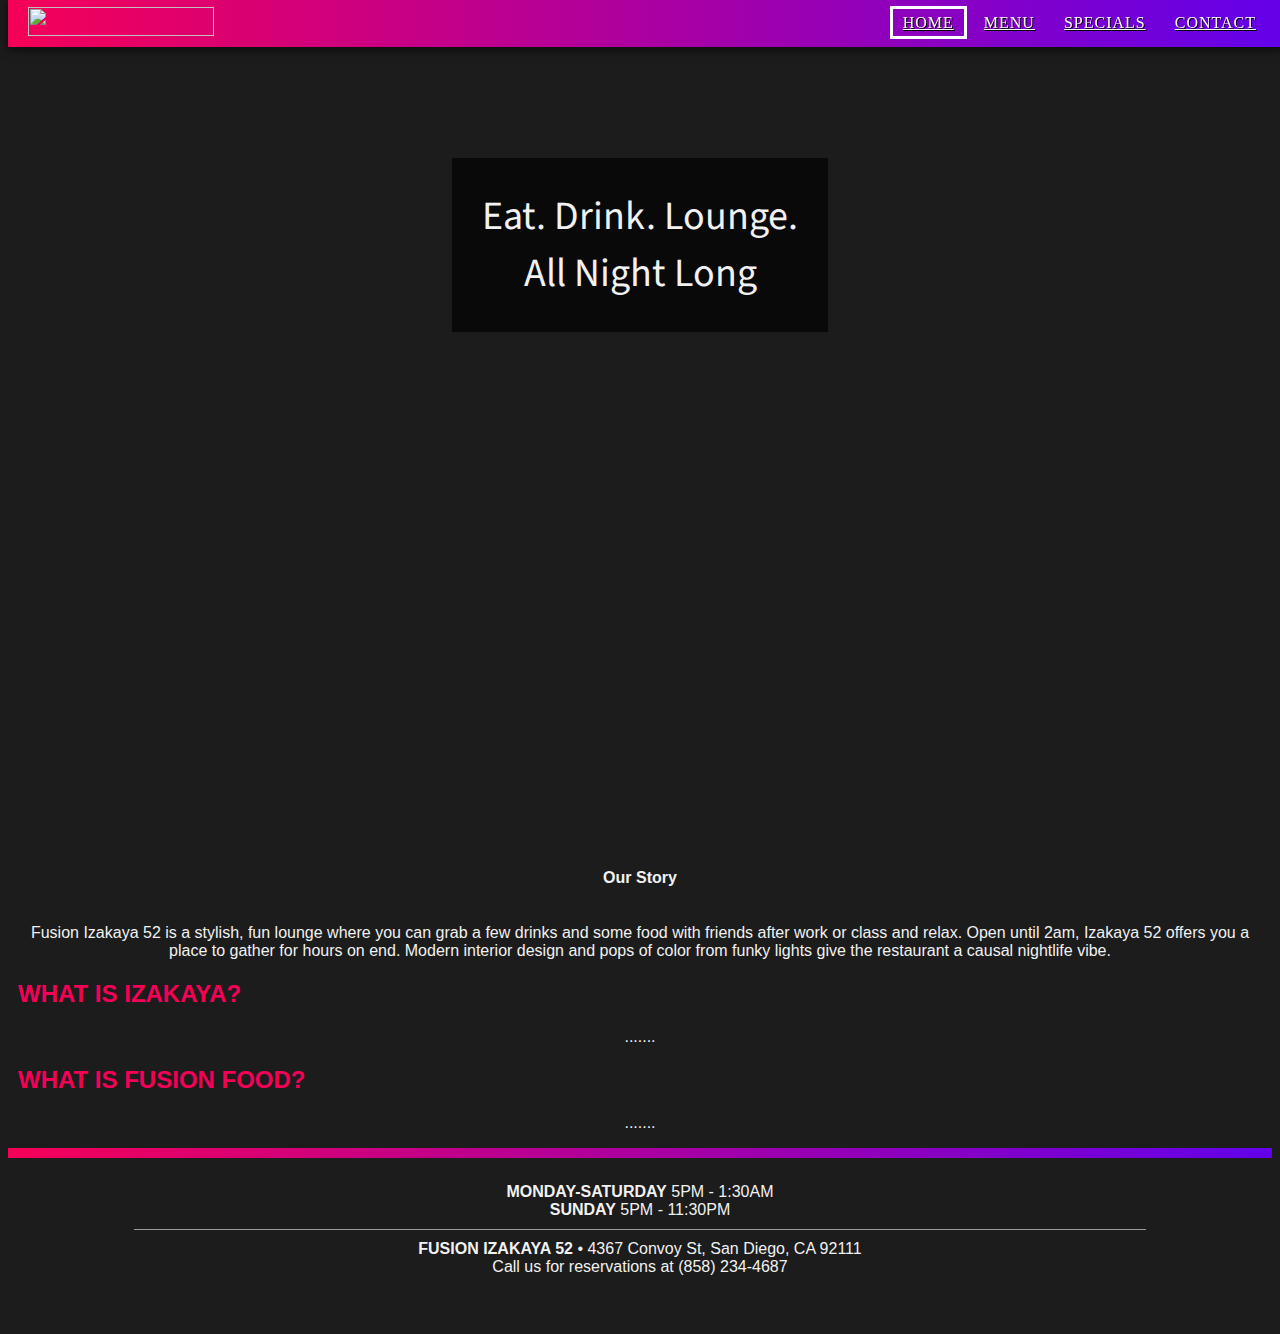
==== index.html @ a573e50e "update" ====
<!DOCTYPE html>

<html>
<head>
	<title>Fusion Izakaya 52</title>
	 <meta name="viewport" content="width=device-width, initial-scale=1">

	<!-- put css file link here -->
	<link rel="shortcut icon" href="favicon.png" type="image/x-icon">
	<link rel="icon" href="favicon.png" type="image/x-icon">
	<link rel="stylesheet" href="https://maxcdn.bootstrapcdn.com/bootstrap/3.3.6/css/bootstrap.min.css" integrity="sha384-1q8mTJOASx8j1Au+a5WDVnPi2lkFfwwEAa8hDDdjZlpLegxhjVME1fgjWPGmkzs7" crossorigin="anonymous">	
	<link rel="stylesheet" type="text/css" href="assets/css/style.css">
</head>
<body>
	<div class="container-fluid">
		<header class="row gradient">
			<a href="index.html" class="logo"><img src="assets/img/logo2.png" height="34" width="224"></a>
			<nav>
				<a href="index.html" class="active">Home</a>
				<a href="menu.html">Menu</a>
				<a href="specials.html">Specials</a>
				<a href="contact.html">Contact</a>
			</nav>
		</header>
	</div>
	<div class="container-fluid content">
		<div class="row first">
				<div class="home-hero col-xs-12">
					<p class="tagline">Eat. Drink. Lounge. <br> All Night Long</p>
						<h4 class="our-story">
							<a href="#story">Our Story <i class="glyphicon glyphicon-chevron-down"></i></a>
						</h4>
				</div>
		</div>

		<div class="row">
			<a name="story"></a>
				<div class="about">
					<p>
						Fusion Izakaya 52 is a stylish, fun lounge where you can grab a few drinks and some food with friends after work or class and relax. Open until 2am, Izakaya 52 offers you a place to gather for hours on end. Modern interior design and pops of color from funky lights give the restaurant a causal nightlife vibe.
					</p>
					<h2>What is Izakaya?</h2>
					<p>
						.......
					</p>
					<h2>What is Fusion Food?</h2>
					<p>
						.......
					</p>
				</div>
		</div>
	</div>



		<footer>
			<div class="gradient footer-gradient"></div>
			<div class="hours col-xs-12 col-sm-5">
				<span class="key">MONDAY-SATURDAY</span> <span class="value">5PM - 1:30AM</span><br>
				<span class="key">SUNDAY</span> <span class="value">5PM - 11:30PM</span>
			</div>
			<div class="separator col-xs-10 visible-xs"></div>
			<div class="address col-xs-12 col-sm-5">
				<span class="key">Fusion Izakaya 52</span> &bull; <span class="value">4367 Convoy St, San Diego, CA  92111</span>
				<br>
				Call us for reservations at (858) 234-4687
		</footer>
<!-- put js files here -->
<script src="https://maxcdn.bootstrapcdn.com/bootstrap/3.3.6/js/bootstrap.min.js" integrity="sha384-0mSbJDEHialfmuBBQP6A4Qrprq5OVfW37PRR3j5ELqxss1yVqOtnepnHVP9aJ7xS" crossorigin="anonymous"></script>
</body>
</html>
---- assets/css/style.css ----
@import url(https://fonts.googleapis.com/css?family=Source+Sans+Pro:400,700);
@font-face {
  font-family: helvetica-reg;
  src: url("../fonts/HelveticaNeue.ttf"); }
@font-face {
  font-family: helvetica-bold;
  src: url("../fonts/HelveticaNeueBd.ttf"); }
@font-face {
  font-family: helvetica-med;
  src: url("../fonts/HelveticaNeueMd.ttf"); }
@font-face {
  font-family: sensory;
  src: url("../fonts/SensoryOverload.ttf"); }
body {
  font-family: Helvetica, helvetica-med, sans-serif;
  background: #1C1C1C;
  color: #F1F1F1; }

h2 {
  color: #F50057;
  font-family: helvetica-bold, sans-serif;
  text-transform: uppercase; }

h3 {
  text-transform: uppercase;
  margin: 7px 0;
  padding: 0;
  font-size: 20px; }

h4 {
  position: absolute;
  width: 100%;
  color: #F1F1F1;
  bottom: 0;
  display: block;
  text-align: center; }

.row.no-pad {
  margin-right: 0;
  margin-left: 0; }

.row.no-pad > [class*='col-'] {
  padding-right: 0;
  padding-left: 0; }

.our-story a {
  text-decoration: none;
  color: #F1F1F1; }
.our-story a:hover {
  text-decoration: none;
  color: #F1F1F1; }

.about h2 {
  text-align: left;
  font-size: x-large; }
.about p {
  color: #F1F1F1;
  text-align: center; }

b {
  color: #F1F1F1; }

.active {
  border: 3px solid white; }

.tagline {
  position: relative;
  display: inline-block;
  font-family: 'Source Sans Pro';
  top: 150px;
  margin-left: 20px;
  font-size: 40px;
  background: rgba(0, 0, 0, 0.65);
  padding: 30px;
  margin: 0; }

.category-content {
  display: none;
  height: 0; }

.item {
  position: relative;
  text-align: left; }
  .item .item-name {
    font-weight: bold;
    text-transform: uppercase; }
  .item .item-desc {
    font-weight: light; }
  .item .item-price {
    position: absolute;
    top: 50%;
    right: 0;
    margin-top: -10px; }

.section-header {
  margin-bottom: 30px; }
  .section-header > * {
    margin: 0;
    padding: 0; }
  .section-header p {
    color: #9D9B9B; }

.weekly-special {
  height: 150px;
  overflow: scroll;
  margin-bottom: 30px;
  margin-right: 30px;
  border: 1px solid #9D9B9B; }
  .weekly-special img {
    float: left;
    margin-left: -15px; }
  .weekly-special .special-desc {
    margin-left: 160px;
    vertical-align: top; }
    .weekly-special .special-desc p {
      color: #9D9B9B; }

nav {
  font-family: helvetica-med;
  letter-spacing: 1px;
  text-shadow: 1px 1px black;
  text-transform: uppercase;
  display: flex;
  justify-content: space-between;
  margin-left: 10px;
  margin-right: 10px; }

header {
  padding: 7px 0;
  z-index: 100000;
  position: fixed;
  top: 0;
  width: 100%;
  box-shadow: 0px 2px 10px rgba(0, 0, 0, 0.7); }

nav {
  margin-top: 3px; }
  nav a {
    color: #FFFFFF;
    margin: 3px 0;
    padding: 5px 10px;
    border: 2px solid transparent;
    -webkit-transition: all 0.15s;
    transition: all 0.15s; }
  nav a:hover {
    text-decoration: none;
    color: #FFFFFF;
    border-color: #FFFFFF; }

.hero {
  margin-top: 75px;
  height: 250px; }

.hero-container {
  background: url("http://img07.deviantart.net/e2dd/i/2013/110/1/3/free_mobile_app_background_by_diamonddew123-d62fu70.png");
  background-size: cover;
  width: 100%;
  height: 1000px;
  position: relative; }

.hero-container h1 {
  position: relative;
  top: 50px; }
.hero-container h3 {
  margin-left: 40%;
  position: absolute;
  bottom: 0; }

.logo img {
  display: block;
  margin: 0 auto;
  height: 23px;
  width: 149px; }

.content > .row {
  margin: 10px; }
.content > .row-fluid {
  margin: 0 !important; }
.content > .first {
  margin: 0 -15px; }
.content.home {
  margin-top: 90vh; }

.hero.specials {
  background: url("../img/specials-hero.jpg") no-repeat center center;
  background-size: cover; }

.footer-gradient {
  width: 100%;
  height: 10px;
  margin-bottom: 25px; }

.gradient {
  background: #F50057;
  background: -webkit-linear-gradient(left, #F50057, #6200EA);
  /* For Safari 5.1 to 6.0 */
  background: -o-linear-gradient(right, #F50057, #6200EA);
  /* For Opera 11.1 to 12.0 */
  background: -moz-linear-gradient(right, #F50057, #6200EA);
  /* For Firefox 3.6 to 15 */
  background: linear-gradient(to right, #F50057, #6200EA);
  /* Standard syntax */ }

footer {
  padding-bottom: 50px;
  text-align: center; }

.key {
  font-weight: bold;
  text-transform: uppercase; }

.contact-separator {
  margin: 30px 10%;
  height: 1px;
  background: #9D9B9B; }

.separator {
  margin: 10px 10%;
  height: 1px;
  background: #9D9B9B; }

.home-hero {
  position: relative;
  width: 100%;
  padding: 0;
  top: 0;
  background: url("../img/home-hero.jpg") no-repeat center center;
  background-size: cover;
  height: 100vh; }

.happy-hour {
  position: relative;
  max-width: 500px;
  margin-bottom: 100px; }
  .happy-hour .key {
    float: left; }
  .happy-hour .value {
    float: right; }

.contact {
  background: url("../img/exterior.jpg") no-repeat center center;
  background-size: cover; }

.contact-content {
  text-align: center; }

.address a {
  color: white;
  font-size: 120%;
  border: 3px solid white;
  padding: 5px 10px; }

.menuhero {
  background: url("../img/menu-hero.jpg") no-repeat center center;
  background-size: cover; }

.instructions {
  font-size: 90%; }

.category-img:before {
  content: "";
  display: inline-block;
  height: 100%;
  vertical-align: middle; }

.category-img {
  background: url("http://placehold.it/700x500");
  width: 100%;
  height: 90px;
  border-top: 1px solid white;
  border-bottom: 1px solid white;
  text-align: center; }
  .category-img.appetizers {
    background: url("../img/menu-appetizers.png") no-repeat center center;
    background-size: cover; }
  .category-img.drinks {
    background: url("../img/menu-drinks.png") no-repeat center center;
    background-size: cover; }
  .category-img.salad {
    background: url("../img/menu-salad.png") no-repeat center center;
    background-size: cover; }
  .category-img.tapas {
    background: url("../img/menu-tapas.png") no-repeat center center;
    background-size: cover; }
  .category-img.yakitori {
    background: url("../img/menu-yakitori.png") no-repeat center center;
    background-size: cover; }
  .category-img.dessert {
    background: url("../img/menu-dessert.png") no-repeat center center;
    background-size: cover; }

.category-label {
  display: inline-block;
  vertical-align: middle;
  text-shadow: 1px 1px black;
  border: 3px solid white;
  padding: 4px 25px;
  font-family: helvetica-med;
  font-size: 120%;
  width: 150px; }

/* Base Styles */
#cssmenu,
#cssmenu ul,
#cssmenu li,
#cssmenu a {
  margin: 0;
  padding: 0;
  border: 0;
  list-style: none;
  font-weight: normal;
  text-decoration: none;
  line-height: 1;
  font-family: Helvetica, sans-serif;
  font-size: 14px;
  position: relative; }

#cssmenu a {
  line-height: 1.3; }

#cssmenu {
  width: 100%; }

#cssmenu > ul > li > a {
  display: block;
  background: #6A5F5F;
  color: #FFFFFF;
  border-bottom: 1px solid #F1F1F1;
  text-transform: uppercase; }

#cssmenu > ul > li > a > span {
  background: #6A5F5F;
  padding: 10px;
  display: block;
  font-size: 13px;
  font-weight: 300; }

#cssmenu > ul > li > a:hover {
  text-decoration: none; }

#cssmenu span.cnt {
  position: absolute;
  top: 8px;
  right: 15px;
  padding: 0;
  margin: 0;
  background: none; }

/* Sub menu */
#cssmenu ul ul {
  display: none; }

#cssmenu ul ul li {
  margin: 0;
  border-bottom: 1px solid #e0e0e0; }

#cssmenu ul ul a {
  padding: 20px;
  display: block;
  color: #F1F1F1;
  background: #6A5F5F;
  font-size: 13px;
  cursor: default; }

@media screen and (max-width: 992px) {
  .map {
    display: none; } }
@media (min-width: 768px) {
  .category-img {
    height: 150px; }

  #cssmenu {
    width: 75%;
    margin: 0 auto; }

  .instructions {
    text-align: center; }

  #cssmenu ul ul li {
    display: inline-block;
    width: 49%; }

  header {
    padding: 7px 0;
    z-index: 100000; }

  nav {
    float: right;
    display: inline-block;
    position: relative;
    justify-content: none;
    margin-top: 7px;
    margin-right: 20px; }
    nav a {
      color: #FFFFFF;
      margin: 3px 0;
      padding: 5px 10px;
      border: 2px solid transparent;
      -webkit-transition: all 0.15s;
      transition: all 0.15s; }
    nav a:hover {
      text-decoration: none;
      color: #FFFFFF;
      border-color: #FFFFFF; }

  .logo {
    display: inline-block;
    margin-left: 20px; }

  .logo img {
    display: block;
    float: left;
    height: 29px;
    width: 186px; }

  .home-hero {
    text-align: center; }

  .tagline {
    display: inline-block;
    position: relative;
    margin: 0 auto;
    left: 0;
    right: 0; }

  .hero {
    margin-top: 45px;
    height: 350px; } }

/*# sourceMappingURL=style.css.map */
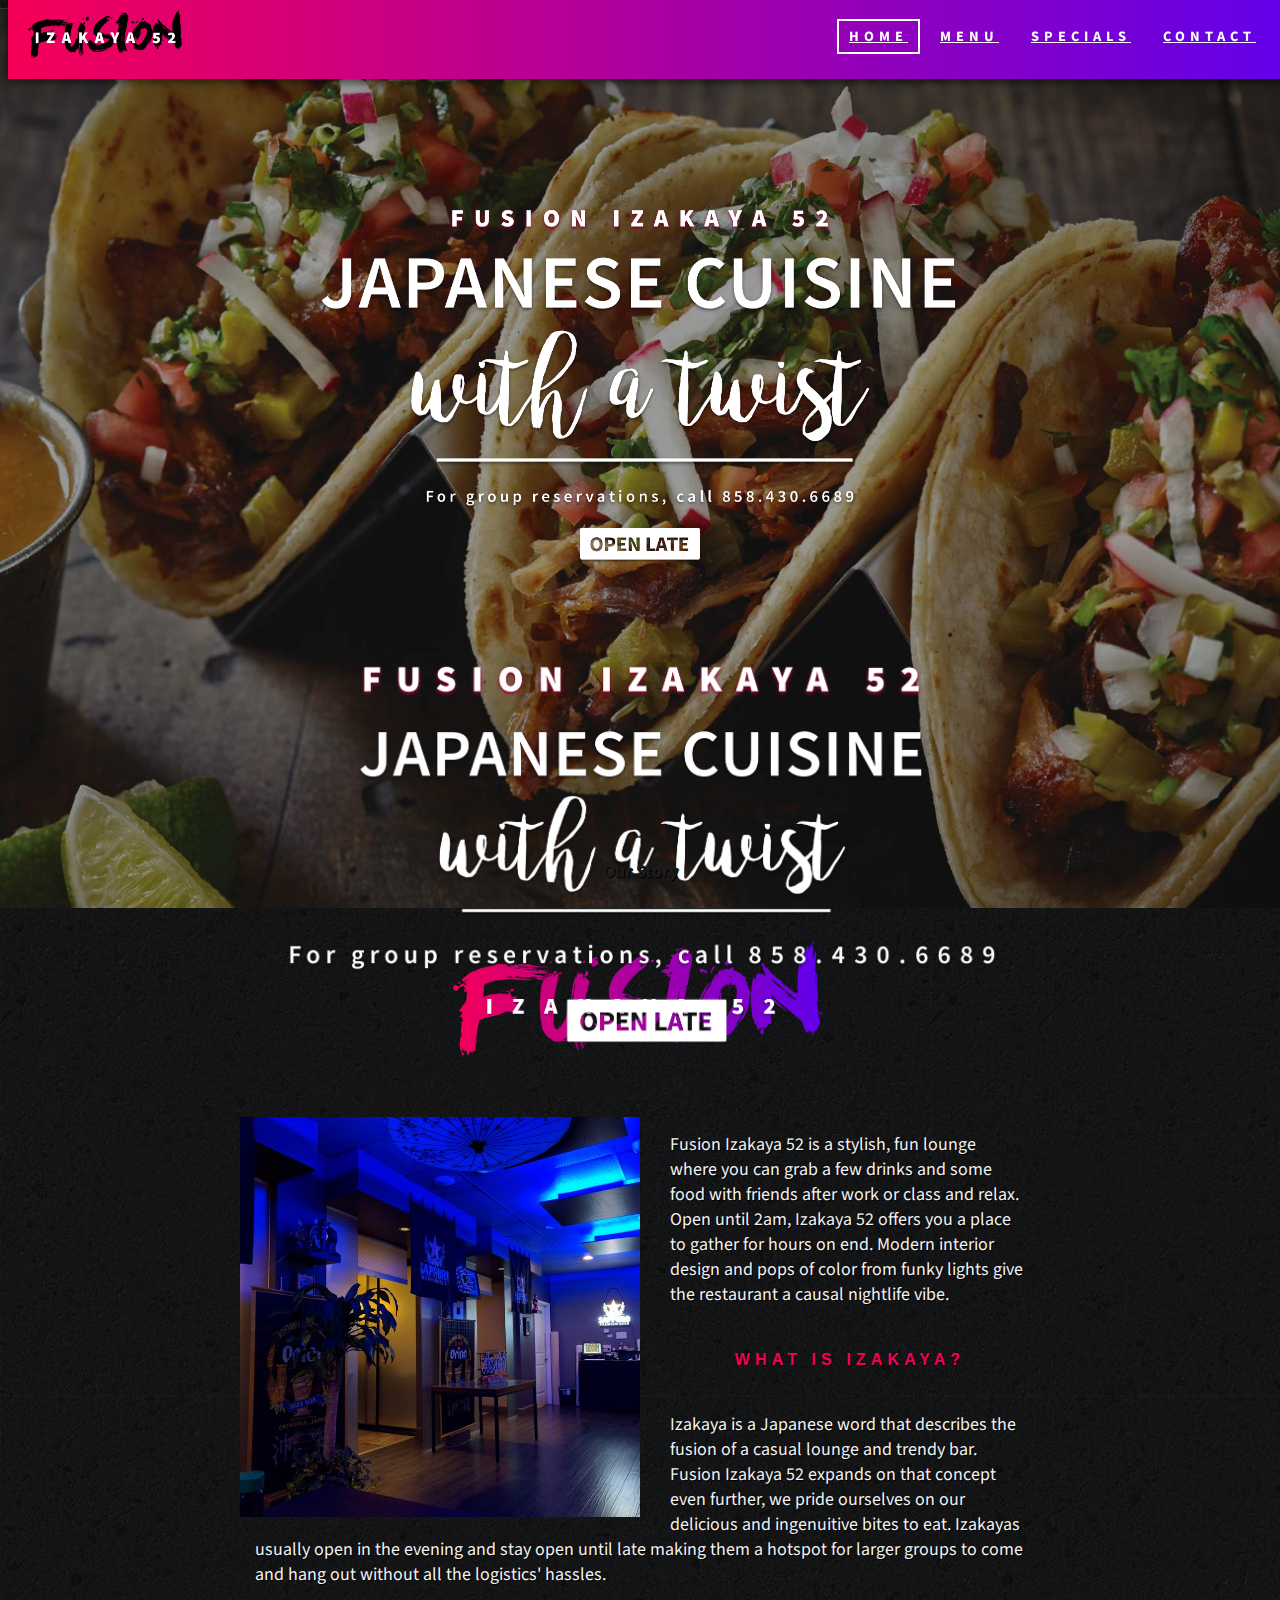
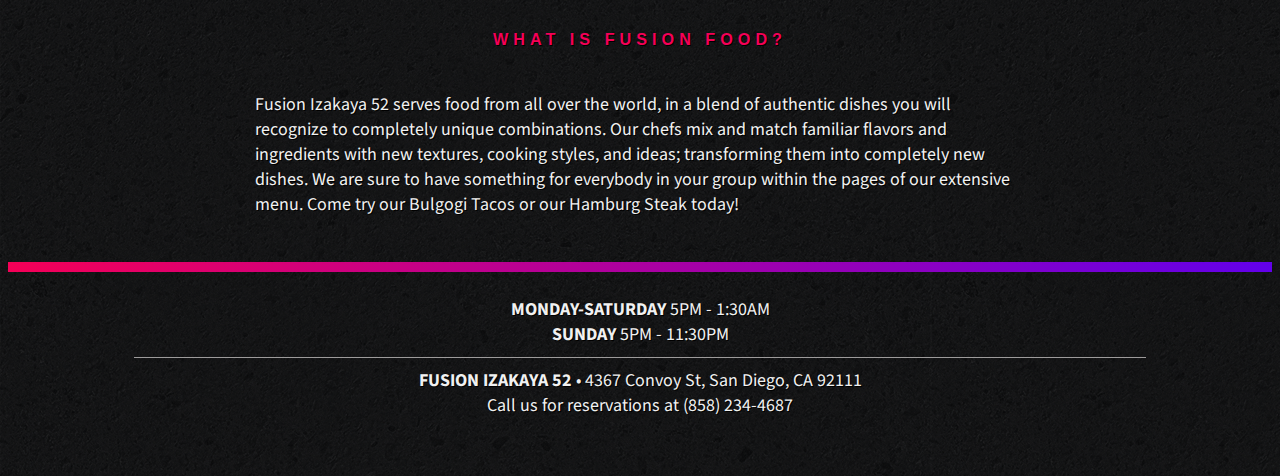
==== commit f9cf86f6: "updated home" ====
--- a/index.html
+++ b/index.html
@@ -14,7 +14,7 @@
 <body>
 	<div class="container-fluid">
 		<header class="row gradient">
-			<a href="index.html" class="logo"><img src="assets/img/logo2.png" height="34" width="224"></a>
+			<a href="index.html" class="logo"><img src="assets/img/logo-nav-3.png" height="75" width="75"></a>
 			<nav>
 				<a href="index.html" class="active">Home</a>
 				<a href="menu.html">Menu</a>
@@ -26,7 +26,8 @@
 	<div class="container-fluid content">
 		<div class="row first">
 				<div class="home-hero col-xs-12">
-					<p class="tagline">Eat. Drink. Lounge. <br> All Night Long</p>
+					<img src="assets/img/tagline-2.png" class="tagline hidden-xs"></img>
+					<img src="assets/img/tagline-mobile.png" class="tagline visible-xs"></img>
 						<h4 class="our-story">
 							<a href="#story">Our Story <i class="glyphicon glyphicon-chevron-down"></i></a>
 						</h4>
@@ -34,18 +35,20 @@
 		</div>
 
 		<div class="row">
-			<a name="story"></a>
+				<img src="assets/img/logo-new-2.png" class="logo-about">
 				<div class="about">
+					<div class="picture-about hidden-xs"></div>
+					<a name="story"></a>
 					<p>
-						Fusion Izakaya 52 is a stylish, fun lounge where you can grab a few drinks and some food with friends after work or class and relax. Open until 2am, Izakaya 52 offers you a place to gather for hours on end. Modern interior design and pops of color from funky lights give the restaurant a causal nightlife vibe.
+						Fusion Izakaya 52 is a stylish, fun lounge where you can grab a few drinks and some food with friends after work or class and relax. Open until 2am, Izakaya 52 offers you a place to gather for hours on end. Modern interior design and pops of color from funky lights give the restaurant a causal nightlife vibe. 
 					</p>
-					<h2>What is Izakaya?</h2>
+					<h2 class="question">What is Izakaya?</h2>
 					<p>
-						.......
+						Izakaya is a Japanese word that describes the fusion of a casual lounge and trendy bar. Fusion Izakaya 52 expands on that concept even further, we pride ourselves on our delicious and ingenuitive bites to eat. Izakayas usually open in the evening and stay open until late making them a hotspot for larger groups to come and hang out without all the logistics' hassles.
 					</p>
-					<h2>What is Fusion Food?</h2>
+					<h2 class="question">What is Fusion Food?</h2>
 					<p>
-						.......
+						Fusion Izakaya 52 serves food from all over the world, in a blend of authentic dishes you will recognize to completely unique combinations. Our chefs mix and match familiar flavors and ingredients with new textures, cooking styles, and ideas; transforming them into completely new dishes. We are sure to have something for everybody in your group within the pages of our extensive menu. Come try our Bulgogi Tacos or our Hamburg Steak today!
 					</p>
 				</div>
 		</div>
--- a/assets/css/style.css
+++ b/assets/css/style.css
@@ -1,4 +1,4 @@
-@import url(https://fonts.googleapis.com/css?family=Source+Sans+Pro:400,700);
+@import url(https://fonts.googleapis.com/css?family=Source+Sans+Pro:700,400,300,200);
 @font-face {
   font-family: helvetica-reg;
   src: url("../fonts/HelveticaNeue.ttf"); }
@@ -11,15 +11,25 @@
 @font-face {
   font-family: sensory;
   src: url("../fonts/SensoryOverload.ttf"); }
+html {
+  font-size: 18px; }
+
 body {
-  font-family: Helvetica, helvetica-med, sans-serif;
-  background: #1C1C1C;
-  color: #F1F1F1; }
+  font-family: 'Source Sans Pro', helvetica-med, sans-serif;
+  background: url("../img/asfalt.png");
+  background-repeat: repeat;
+  color: #F1F1F1;
+  text-shadow: black 1px 1px;
+  font-size: 1rem; }
 
 h2 {
   color: #F50057;
   font-family: helvetica-bold, sans-serif;
-  text-transform: uppercase; }
+  text-transform: uppercase;
+  font-weight: bold;
+  letter-spacing: 5px;
+  font-size: 0.9rem !important;
+  text-align: center; }
 
 h3 {
   text-transform: uppercase;
@@ -30,7 +40,7 @@
 h4 {
   position: absolute;
   width: 100%;
-  color: #F1F1F1;
+  color: #6200EA;
   bottom: 0;
   display: block;
   text-align: center; }
@@ -45,23 +55,39 @@
 
 .our-story a {
   text-decoration: none;
-  color: #F1F1F1; }
+  color: #1C1C1C; }
 .our-story a:hover {
   text-decoration: none;
-  color: #F1F1F1; }
-
-.about h2 {
-  text-align: left;
-  font-size: x-large; }
-.about p {
-  color: #F1F1F1;
-  text-align: center; }
+  color: #1C1C1C; }
+
+.picture-about {
+  height: 400px;
+  width: 400px;
+  background: url("../img/interior.jpg") center center;
+  background-size: cover;
+  float: left;
+  margin-right: 30px; }
+
+.logo-about {
+  display: block;
+  width: 350px;
+  height: auto;
+  margin: 0 auto; }
+
+.about {
+  max-width: 800px;
+  margin: 30px auto; }
+  .about h2 {
+    padding: 10px; }
+  .about p {
+    color: #F1F1F1;
+    padding: 15px; }
 
 b {
   color: #F1F1F1; }
 
 .active {
-  border: 3px solid white; }
+  border: 2px solid white; }
 
 .tagline {
   position: relative;
@@ -70,9 +96,10 @@
   top: 150px;
   margin-left: 20px;
   font-size: 40px;
-  background: rgba(0, 0, 0, 0.65);
   padding: 30px;
-  margin: 0; }
+  margin: 0;
+  width: 100%;
+  height: auto; }
 
 .category-content {
   display: none;
@@ -116,8 +143,10 @@
       color: #9D9B9B; }
 
 nav {
-  font-family: helvetica-med;
-  letter-spacing: 1px;
+  font-family: 'Source Sans Pro';
+  text-shadow: none !important;
+  font-weight: bolder;
+  letter-spacing: 5px;
   text-shadow: 1px 1px black;
   text-transform: uppercase;
   display: flex;
@@ -126,15 +155,30 @@
   margin-right: 10px; }
 
 header {
-  padding: 7px 0;
+  height: 65px;
   z-index: 100000;
   position: fixed;
   top: 0;
   width: 100%;
   box-shadow: 0px 2px 10px rgba(0, 0, 0, 0.7); }
+  header .logo {
+    display: inline-block;
+    vertical-align: middle; }
+    header .logo:hover img {
+      height: 62px;
+      width: auto; }
+  header img {
+    height: 60px;
+    width: auto;
+    margin-top: 100px;
+    -webkit-transition: all 0.15s;
+    transition: all 0.15s; }
 
 nav {
-  margin-top: 3px; }
+  display: inline-block;
+  margin-top: 3px;
+  font-size: 0.8rem;
+  line-height: 35px; }
   nav a {
     color: #FFFFFF;
     margin: 3px 0;
@@ -168,9 +212,7 @@
 
 .logo img {
   display: block;
-  margin: 0 auto;
-  height: 23px;
-  width: 149px; }
+  margin: 0 auto; }
 
 .content > .row {
   margin: 10px; }
@@ -224,7 +266,7 @@
   width: 100%;
   padding: 0;
   top: 0;
-  background: url("../img/home-hero.jpg") no-repeat center center;
+  background: url("../img/home-hero-5-dark.png") no-repeat center center;
   background-size: cover;
   height: 100vh; }
 
@@ -251,7 +293,7 @@
   padding: 5px 10px; }
 
 .menuhero {
-  background: url("../img/menu-hero.jpg") no-repeat center center;
+  background: url("../img/menu-hero-2.png") no-repeat center center;
   background-size: cover; }
 
 .instructions {
@@ -366,6 +408,10 @@
   .map {
     display: none; } }
 @media (min-width: 768px) {
+  .logo-about {
+    width: 435px;
+    height: auto; }
+
   .category-img {
     height: 150px; }
 
@@ -389,7 +435,7 @@
     display: inline-block;
     position: relative;
     justify-content: none;
-    margin-top: 7px;
+    margin-top: 12px;
     margin-right: 20px; }
     nav a {
       color: #FFFFFF;
@@ -409,9 +455,7 @@
 
   .logo img {
     display: block;
-    float: left;
-    height: 29px;
-    width: 186px; }
+    float: left; }
 
   .home-hero {
     text-align: center; }
@@ -421,7 +465,9 @@
     position: relative;
     margin: 0 auto;
     left: 0;
-    right: 0; }
+    right: 0;
+    height: 400px;
+    width: auto; }
 
   .hero {
     margin-top: 45px;
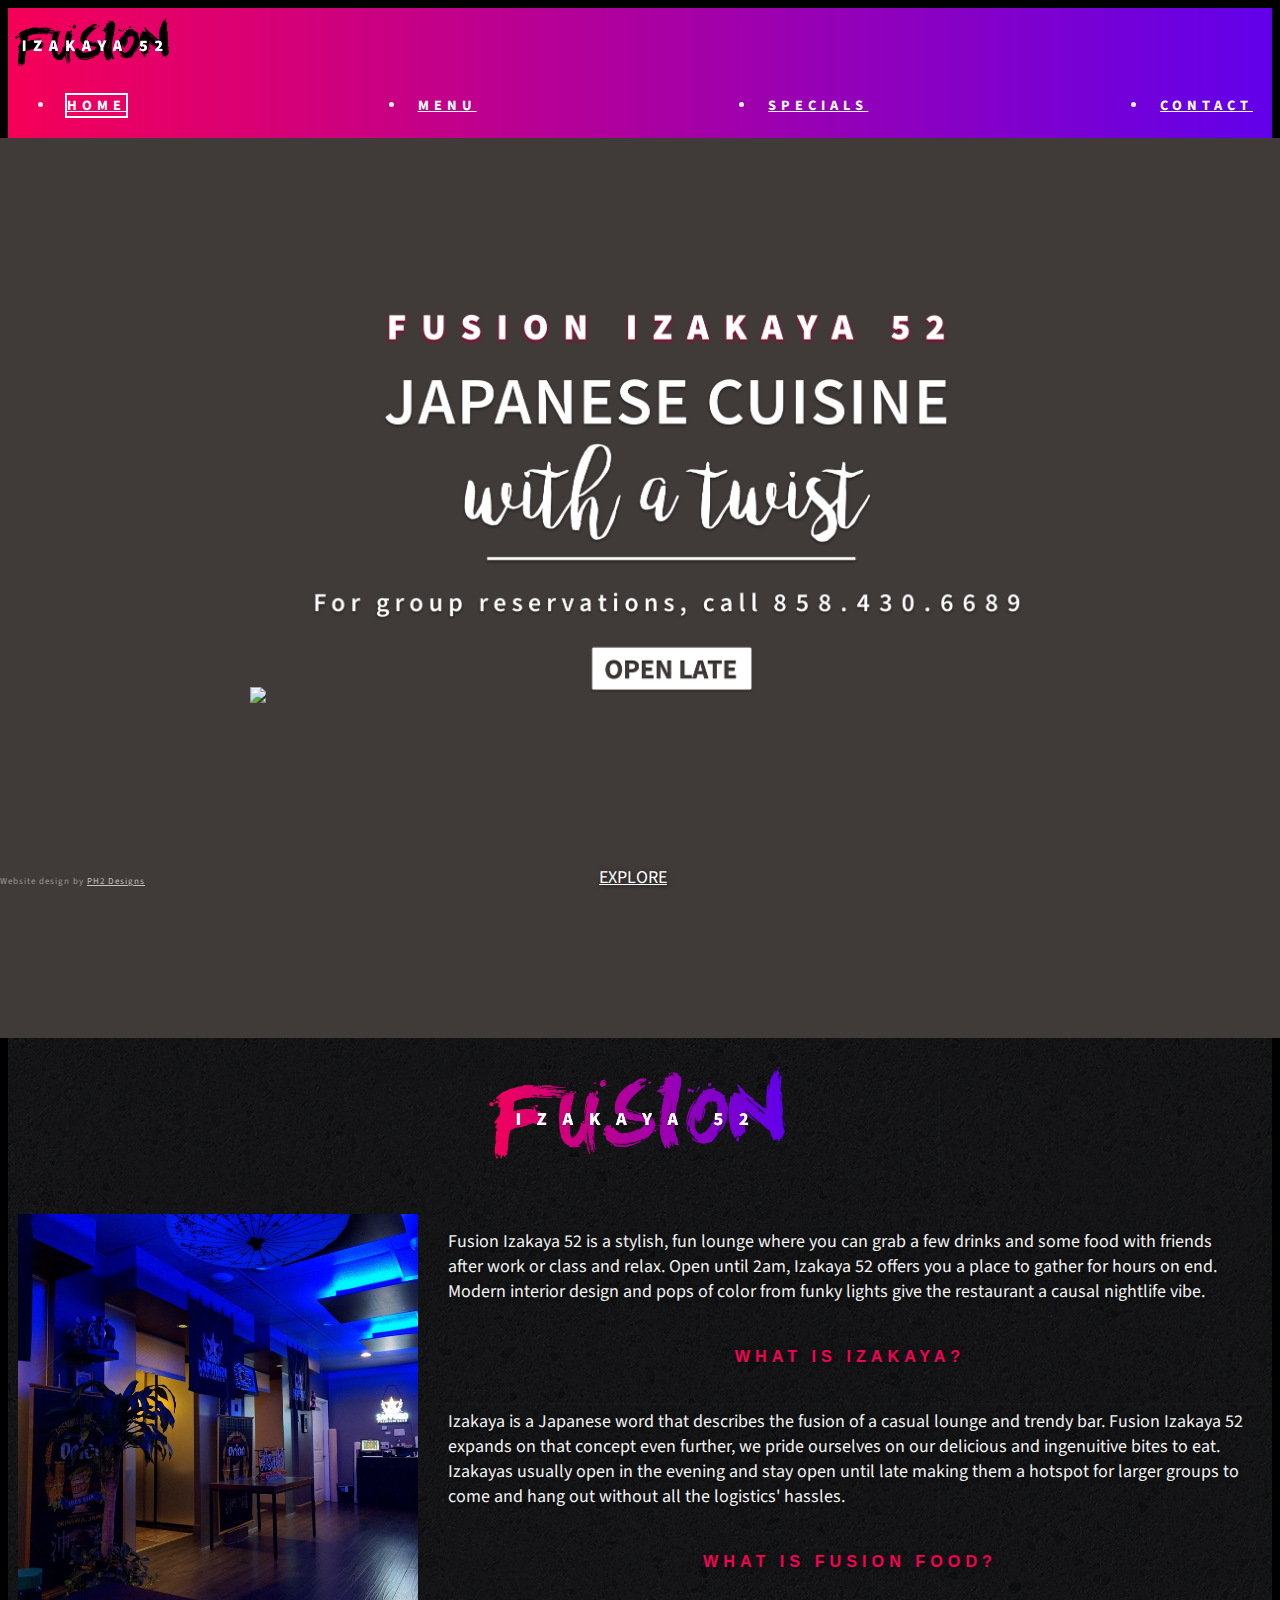
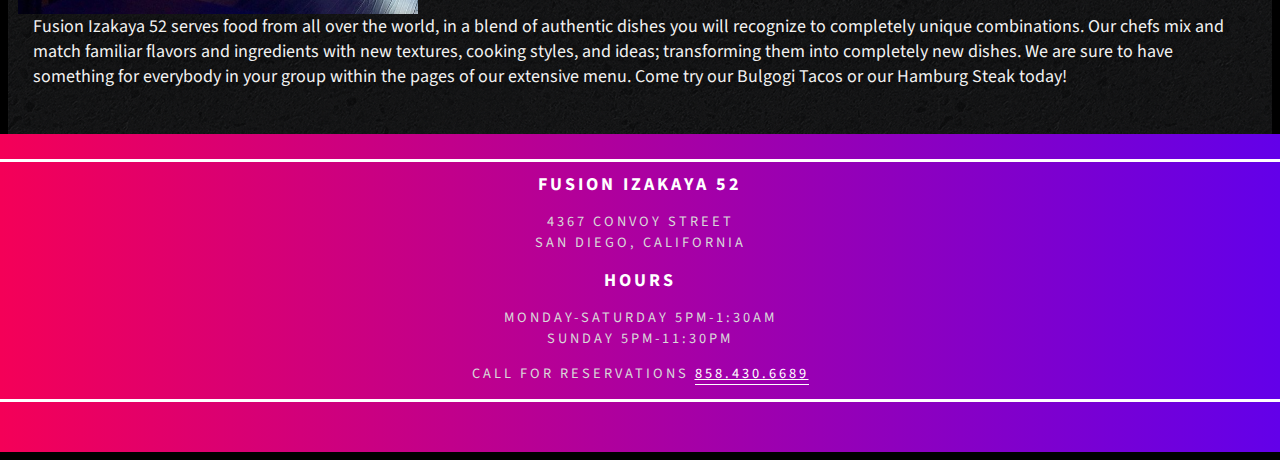
==== commit d48e8fe1: "design by ph2 in footer" ====
--- a/index.html
+++ b/index.html
@@ -8,29 +8,38 @@
 	<!-- put css file link here -->
 	<link rel="shortcut icon" href="favicon.png" type="image/x-icon">
 	<link rel="icon" href="favicon.png" type="image/x-icon">
-	<link rel="stylesheet" href="https://maxcdn.bootstrapcdn.com/bootstrap/3.3.6/css/bootstrap.min.css" integrity="sha384-1q8mTJOASx8j1Au+a5WDVnPi2lkFfwwEAa8hDDdjZlpLegxhjVME1fgjWPGmkzs7" crossorigin="anonymous">	
+	<link rel="stylesheet" href="https://maxcdn.bootstrapcdn.com/bootstrap/3.3.6/css/bootstrap.min.css" integrity="sha384-1q8mTJOASx8j1Au+a5WDVnPi2lkFfwwEAa8hDDdjZlpLegxhjVME1fgjWPGmkzs7" crossorigin="anonymous">
 	<link rel="stylesheet" type="text/css" href="assets/css/style.css">
 </head>
 <body>
-	<div class="container-fluid">
-		<header class="row gradient">
-			<a href="index.html" class="logo"><img src="assets/img/logo-nav-3.png" height="75" width="75"></a>
-			<nav>
-				<a href="index.html" class="active">Home</a>
-				<a href="menu.html">Menu</a>
-				<a href="specials.html">Specials</a>
-				<a href="contact.html">Contact</a>
-			</nav>
-		</header>
-	</div>
+
+	<nav class="navbar navbar-fixed-top gradient">
+		<div class="navbar-inner">
+			<div class="container-fluid">
+			<div class="navbar-header">
+      	<a class="navbar-brand" href="index.html">
+        	<img alt="Fusion Izakaya 52" src="assets/img/logo-nav-3.png">
+				</a>
+			</div>
+			<ul class="nav navbar-nav navbar-right">
+				<li><a href="index.html" class="active">Home</a></li>
+				<li><a href="menu.html">Menu</a></li>
+				<li><a href="specials.html">Specials</a></li>
+				<li><a href="contact.html">Contact</a></li>
+			</ul>
+			</div>
+		</div>
+	</nav>
+
 	<div class="container-fluid content">
-		<div class="row first">
-				<div class="home-hero col-xs-12">
-					<img src="assets/img/tagline-2.png" class="tagline hidden-xs"></img>
+		<div class="row no-pad">
+				<div class="hero home-hero">
+					<img src="assets/img/tagline-3.png" class="tagline hidden-xs"></img>
 					<img src="assets/img/tagline-mobile.png" class="tagline visible-xs"></img>
-						<h4 class="our-story">
-							<a href="#story">Our Story <i class="glyphicon glyphicon-chevron-down"></i></a>
-						</h4>
+
+					<div class="explore">
+						<a id="story" href="#story">Explore<br><i class="glyphicon glyphicon-chevron-down"></i></a>
+					</div>
 				</div>
 		</div>
 
@@ -38,9 +47,8 @@
 				<img src="assets/img/logo-new-2.png" class="logo-about">
 				<div class="about">
 					<div class="picture-about hidden-xs"></div>
-					<a name="story"></a>
 					<p>
-						Fusion Izakaya 52 is a stylish, fun lounge where you can grab a few drinks and some food with friends after work or class and relax. Open until 2am, Izakaya 52 offers you a place to gather for hours on end. Modern interior design and pops of color from funky lights give the restaurant a causal nightlife vibe. 
+						Fusion Izakaya 52 is a stylish, fun lounge where you can grab a few drinks and some food with friends after work or class and relax. Open until 2am, Izakaya 52 offers you a place to gather for hours on end. Modern interior design and pops of color from funky lights give the restaurant a causal nightlife vibe.
 					</p>
 					<h2 class="question">What is Izakaya?</h2>
 					<p>
@@ -52,23 +60,24 @@
 					</p>
 				</div>
 		</div>
-	</div>
 
+		<footer class="row no-pad gradient">
+			<div class="footer-content col-xs-offset-1 col-xs-10 col-md-offset-3 col-md-6">
+				<h5>Fusion Izakaya 52</h5>
+				<p>4367 Convoy Street<br>San Diego, California</p>
 
+				<h5>Hours</h5>
+				<p>Monday-Saturday 5PM-1:30AM<br>
+				Sunday 5PM-11:30PM</p>
+				<p class="res">Call for reservations <a href="tel:+1-858-430-6689">858.430.6689</a></p>
+			</div>
+		</footer>
+		<p class="copyright">Website design by <a href="mailto:ph2designs@gmail.com">PH2 Designs</a></p>
+	</div> <!-- end content -->
 
-		<footer>
-			<div class="gradient footer-gradient"></div>
-			<div class="hours col-xs-12 col-sm-5">
-				<span class="key">MONDAY-SATURDAY</span> <span class="value">5PM - 1:30AM</span><br>
-				<span class="key">SUNDAY</span> <span class="value">5PM - 11:30PM</span>
-			</div>
-			<div class="separator col-xs-10 visible-xs"></div>
-			<div class="address col-xs-12 col-sm-5">
-				<span class="key">Fusion Izakaya 52</span> &bull; <span class="value">4367 Convoy St, San Diego, CA  92111</span>
-				<br>
-				Call us for reservations at (858) 234-4687
-		</footer>
 <!-- put js files here -->
+<script src="https://ajax.googleapis.com/ajax/libs/jquery/1.12.0/jquery.min.js"></script>
 <script src="https://maxcdn.bootstrapcdn.com/bootstrap/3.3.6/js/bootstrap.min.js" integrity="sha384-0mSbJDEHialfmuBBQP6A4Qrprq5OVfW37PRR3j5ELqxss1yVqOtnepnHVP9aJ7xS" crossorigin="anonymous"></script>
+<script src="assets/js/app.js"></script>
 </body>
-</html>+</html>
--- a/assets/css/style.css
+++ b/assets/css/style.css
@@ -1,4 +1,4 @@
-@import url(https://fonts.googleapis.com/css?family=Source+Sans+Pro:700,400,300,200);
+@import url(https://fonts.googleapis.com/css?family=Source+Sans+Pro:700,600,400,300,200);
 @font-face {
   font-family: helvetica-reg;
   src: url("../fonts/HelveticaNeue.ttf"); }
@@ -12,98 +12,239 @@
   font-family: sensory;
   src: url("../fonts/SensoryOverload.ttf"); }
 html {
-  font-size: 18px; }
+  font-size: 18px;
+  /* rem font sizes will be relative to this font */
+  background: black; }
 
 body {
   font-family: 'Source Sans Pro', helvetica-med, sans-serif;
   background: url("../img/asfalt.png");
   background-repeat: repeat;
   color: #F1F1F1;
-  text-shadow: black 1px 1px;
+  text-shadow: 1px 1px 5px rgba(0, 0, 0, 0.6);
   font-size: 1rem; }
 
-h2 {
-  color: #F50057;
-  font-family: helvetica-bold, sans-serif;
-  text-transform: uppercase;
+h5 {
+  margin-top: 10px;
+  margin-bottom: 10px;
+  font-family: 'Source Sans Pro', sans-serif;
+  font-size: 1rem;
   font-weight: bold;
-  letter-spacing: 5px;
-  font-size: 0.9rem !important;
-  text-align: center; }
-
-h3 {
-  text-transform: uppercase;
-  margin: 7px 0;
-  padding: 0;
-  font-size: 20px; }
-
-h4 {
-  position: absolute;
-  width: 100%;
-  color: #6200EA;
-  bottom: 0;
-  display: block;
-  text-align: center; }
+  color: #FFFFFF;
+  text-transform: uppercase; }
 
 .row.no-pad {
   margin-right: 0;
   margin-left: 0; }
 
-.row.no-pad > [class*='col-'] {
-  padding-right: 0;
-  padding-left: 0; }
-
-.our-story a {
-  text-decoration: none;
-  color: #1C1C1C; }
-.our-story a:hover {
-  text-decoration: none;
-  color: #1C1C1C; }
-
-.picture-about {
-  height: 400px;
-  width: 400px;
-  background: url("../img/interior.jpg") center center;
-  background-size: cover;
-  float: left;
-  margin-right: 30px; }
-
-.logo-about {
-  display: block;
-  width: 350px;
-  height: auto;
-  margin: 0 auto; }
-
-.about {
-  max-width: 800px;
-  margin: 30px auto; }
-  .about h2 {
-    padding: 10px; }
-  .about p {
-    color: #F1F1F1;
-    padding: 15px; }
-
-b {
-  color: #F1F1F1; }
-
-.active {
-  border: 2px solid white; }
+nav {
+  margin: 0 !important;
+  font-size: 0.8rem;
+  font-weight: bold;
+  letter-spacing: 5px;
+  text-transform: uppercase;
+  text-shadow: none;
+  box-shadow: 1px 1px 10px rgba(0, 0, 0, 0.6); }
+  nav .navbar-inner {
+    padding: 7px; }
+  nav ul {
+    display: flex;
+    justify-content: space-between; }
+  nav li a {
+    margin: auto 10px;
+    color: #FFFFFF;
+    border: 2px solid transparent;
+    -webkit-transition: all 0.15s;
+    transition: all 0.15s; }
+    nav li a:hover {
+      background: none !important;
+      border-color: #FFFFFF;
+      text-decoration: none;
+      color: #FFFFFF; }
+    nav li a.active {
+      border: 2px solid #FFFFFF; }
+  nav .navbar-brand {
+    margin: 0;
+    padding: 0;
+    border: none; }
+    nav .navbar-brand img {
+      height: 60px;
+      width: auto;
+      -webkit-transition: all 0.15s;
+      transition: all 0.15s; }
+    nav .navbar-brand:hover {
+      border: none; }
+    nav .navbar-brand:hover img {
+      height: 62px;
+      width: auto; }
+
+.gradient {
+  background: #F50057;
+  background: -webkit-linear-gradient(left, #F50057, #6200EA);
+  /* For Safari 5.1 to 6.0 */
+  background: -o-linear-gradient(right, #F50057, #6200EA);
+  /* For Opera 11.1 to 12.0 */
+  background: -moz-linear-gradient(right, #F50057, #6200EA);
+  /* For Firefox 3.6 to 15 */
+  background: linear-gradient(to right, #F50057, #6200EA);
+  /* Standard syntax */ }
 
 .tagline {
   position: relative;
+  top: 150px;
+  height: 400px;
+  width: auto;
+  padding: 15px; }
+
+.hero {
+  margin-top: 68px;
+  height: 350px;
+  width: 100%;
+  text-align: center; }
+
+.home-hero {
+  height: 100vh !important;
+  /* makes the image take up the whole screen */
+  margin-top: 0 !important;
+  background: url("../img/home-hero-5-darker.png") center right/cover no-repeat;
+  background-color: #403A38; }
+
+.menu-hero {
+  background: url("../img/menu-hero.png") center center/cover no-repeat;
+  background-color: #024D6A; }
+
+.explore {
+  position: absolute;
+  bottom: 10px;
+  width: 100%;
+  text-transform: uppercase; }
+  .explore a {
+    color: #FFFFFF;
+    -webkit-transition: all 0.15s;
+    transition: all 0.15s; }
+    .explore a:hover, .explore a:active, .explore a:visited {
+      color: #ff387f;
+      text-decoration: none; }
+
+.logo-about {
+  width: 435px;
+  height: auto; }
+
+.instructions {
+  text-align: center;
+  color: #b5adad; }
+  .instructions i {
+    padding: 0 5px;
+    color: #ff5c96; }
+
+#accordion-menu,
+#accordion-menu ul,
+#accordion-menu li,
+#accordion-menu a {
+  margin: 0;
+  padding: 0;
+  border: 0;
+  list-style: none;
+  font-weight: normal;
+  text-decoration: none;
+  line-height: 1;
+  font-family: Helvetica, sans-serif;
+  font-size: 14px;
+  position: relative;
+  text-shadow: 1px 1px 5px rgba(0, 0, 0, 0.3); }
+
+#accordion-menu a {
+  line-height: 1.3; }
+
+#accordion-menu {
+  width: 75%;
+  margin: 0 auto; }
+
+#accordion-menu > ul > li > a {
+  display: block;
+  background: #6A5F5F;
+  color: #FFFFFF;
+  border-bottom: 1px solid #F1F1F1;
+  text-transform: uppercase; }
+
+#accordion-menu > ul > li > a > span {
+  background: #6A5F5F;
+  padding: 10px;
+  display: block;
+  font-size: 13px;
+  font-weight: 300; }
+
+#accordion-menu > ul > li > a:hover {
+  text-decoration: none; }
+
+#accordion-menu span.cnt {
+  position: absolute;
+  top: 8px;
+  right: 15px;
+  padding: 0;
+  margin: 0;
+  background: none; }
+
+/* Sub menu */
+#accordion-menu ul ul {
+  display: none; }
+
+#accordion-menu ul ul li {
+  margin: 0;
+  border-bottom: 1px solid #e0e0e0; }
+
+#accordion-menu ul ul a {
+  padding: 25px;
+  display: block;
+  color: #d5d4d4;
+  background: #6A5F5F;
+  font-size: 0.8rem;
+  cursor: default; }
+  #accordion-menu ul ul a .item-name {
+    color: #e6e6e6;
+    text-shadow: none !important; }
+  #accordion-menu ul ul a i {
+    padding: 0 5px;
+    color: #ff5c96;
+    cursor: pointer; }
+
+.category-img:before {
+  content: "";
   display: inline-block;
+  height: 100%;
+  vertical-align: middle; }
+
+.category-img {
+  height: 200px;
+  width: 100%;
+  border-top: 2px solid white;
+  border-bottom: 1px solid white;
+  text-align: center; }
+  .category-img.appetizers {
+    border-top: 3px solid white;
+    background: url("../img/menu-appetizers.png") center center/cover no-repeat; }
+  .category-img.drinks {
+    background: url("../img/menu-drinks.png") center center/cover no-repeat; }
+  .category-img.salad {
+    background: url("../img/menu-salad.png") center center/cover no-repeat; }
+  .category-img.tapas {
+    background: url("../img/menu-tapas.png") center center/cover no-repeat; }
+  .category-img.yakitori {
+    background: url("../img/menu-yakitori.png") center center/cover no-repeat; }
+  .category-img.dessert {
+    border-bottom: 3px solid white;
+    background: url("../img/menu-dessert.png") center center/cover no-repeat; }
+
+.category-label {
+  display: inline-block;
+  vertical-align: middle;
+  width: 200px;
+  padding: 4px 25px;
   font-family: 'Source Sans Pro';
-  top: 150px;
-  margin-left: 20px;
-  font-size: 40px;
-  padding: 30px;
-  margin: 0;
-  width: 100%;
-  height: auto; }
-
-.category-content {
-  display: none;
-  height: 0; }
+  font-size: 1.2rem;
+  letter-spacing: 2px;
+  text-shadow: 1px 1px 3px rgba(0, 0, 0, 0.6);
+  border: 3px solid white; }
 
 .item {
   position: relative;
@@ -118,6 +259,140 @@
     top: 50%;
     right: 0;
     margin-top: -10px; }
+
+footer {
+  position: relative;
+  margin-top: 100px;
+  padding-bottom: 50px;
+  font-size: 0.8rem;
+  text-transform: uppercase;
+  letter-spacing: 3px;
+  overflow: hidden;
+  color: #d9d9d9;
+  text-align: center; }
+  footer img {
+    position: absolute;
+    left: 0;
+    width: 100%;
+    height: auto; }
+  footer .footer-content {
+    margin-top: 25px;
+    border: 3px solid white;
+    text-shadow: none; }
+    footer .footer-content .res {
+      font-size: 0.8rem; }
+      footer .footer-content .res a {
+        color: #FFFFFF;
+        border-bottom: 1px solid #FFFFFF; }
+        footer .footer-content .res a:hover {
+          color: #b3b3b3;
+          text-decoration: none; }
+
+.copyright {
+  position: absolute;
+  display: inline-block;
+  bottom: 3px;
+  left: 0;
+  right: 0;
+  font-size: 0.5rem;
+  color: #9D9B9B;
+  text-shadow: none;
+  letter-spacing: 1px; }
+  .copyright a {
+    color: #c3c2c2; }
+
+@media (max-width: 768px) {
+  nav li a {
+    font-size: 0.8rem;
+    font-weight: 600;
+    letter-spacing: 2px;
+    margin: 1px;
+    padding: 5px !important; }
+
+  nav.shrink .navbar-brand {
+    height: 0; }
+    nav.shrink .navbar-brand img {
+      height: 0;
+      width: auto; }
+
+  nav .navbar-brand {
+    width: 100%;
+    height: 30px;
+    text-align: center;
+    -webkit-transition: all 0.15s;
+    transition: all 0.15s; }
+    nav .navbar-brand img {
+      display: inline-block;
+      height: 40px;
+      width: auto; }
+    nav .navbar-brand:hover img {
+      height: 42px;
+      width: auto; }
+
+  .tagline {
+    width: 100%;
+    height: auto; }
+
+  .hero {
+    margin-top: 70px;
+    height: 275px; }
+
+  #accordion-menu {
+    width: 100%;
+    margin: 0; }
+
+  #accordion-menu ul ul li {
+    width: 100%; }
+
+  .category-img {
+    height: 100px; }
+
+  .category-label {
+    width: 150;
+    font-size: 1rem; } }
+h2 {
+  color: #F50057;
+  font-family: helvetica-bold, sans-serif;
+  text-transform: uppercase;
+  font-weight: bold;
+  letter-spacing: 5px;
+  font-size: 0.9rem !important;
+  text-align: center; }
+
+h3 {
+  text-transform: uppercase;
+  margin: 7px 0;
+  padding: 0;
+  font-size: 20px; }
+
+.picture-about {
+  height: 400px;
+  width: 400px;
+  background: url("../img/interior.jpg") center center;
+  background-size: cover;
+  float: left;
+  margin-right: 30px; }
+
+.logo-about {
+  display: block;
+  width: 350px;
+  height: auto;
+  margin: 0 auto; }
+
+.about {
+  margin: 30px auto; }
+  .about h2 {
+    padding: 10px; }
+  .about p {
+    color: #F1F1F1;
+    padding: 15px; }
+
+b {
+  color: #F1F1F1; }
+
+.category-content {
+  display: none;
+  height: 0; }
 
 .section-header {
   margin-bottom: 30px; }
@@ -142,74 +417,6 @@
     .weekly-special .special-desc p {
       color: #9D9B9B; }
 
-nav {
-  font-family: 'Source Sans Pro';
-  text-shadow: none !important;
-  font-weight: bolder;
-  letter-spacing: 5px;
-  text-shadow: 1px 1px black;
-  text-transform: uppercase;
-  display: flex;
-  justify-content: space-between;
-  margin-left: 10px;
-  margin-right: 10px; }
-
-header {
-  height: 65px;
-  z-index: 100000;
-  position: fixed;
-  top: 0;
-  width: 100%;
-  box-shadow: 0px 2px 10px rgba(0, 0, 0, 0.7); }
-  header .logo {
-    display: inline-block;
-    vertical-align: middle; }
-    header .logo:hover img {
-      height: 62px;
-      width: auto; }
-  header img {
-    height: 60px;
-    width: auto;
-    margin-top: 100px;
-    -webkit-transition: all 0.15s;
-    transition: all 0.15s; }
-
-nav {
-  display: inline-block;
-  margin-top: 3px;
-  font-size: 0.8rem;
-  line-height: 35px; }
-  nav a {
-    color: #FFFFFF;
-    margin: 3px 0;
-    padding: 5px 10px;
-    border: 2px solid transparent;
-    -webkit-transition: all 0.15s;
-    transition: all 0.15s; }
-  nav a:hover {
-    text-decoration: none;
-    color: #FFFFFF;
-    border-color: #FFFFFF; }
-
-.hero {
-  margin-top: 75px;
-  height: 250px; }
-
-.hero-container {
-  background: url("http://img07.deviantart.net/e2dd/i/2013/110/1/3/free_mobile_app_background_by_diamonddew123-d62fu70.png");
-  background-size: cover;
-  width: 100%;
-  height: 1000px;
-  position: relative; }
-
-.hero-container h1 {
-  position: relative;
-  top: 50px; }
-.hero-container h3 {
-  margin-left: 40%;
-  position: absolute;
-  bottom: 0; }
-
 .logo img {
   display: block;
   margin: 0 auto; }
@@ -218,7 +425,7 @@
   margin: 10px; }
 .content > .row-fluid {
   margin: 0 !important; }
-.content > .first {
+.content > .no-pad {
   margin: 0 -15px; }
 .content.home {
   margin-top: 90vh; }
@@ -226,26 +433,6 @@
 .hero.specials {
   background: url("../img/specials-hero.jpg") no-repeat center center;
   background-size: cover; }
-
-.footer-gradient {
-  width: 100%;
-  height: 10px;
-  margin-bottom: 25px; }
-
-.gradient {
-  background: #F50057;
-  background: -webkit-linear-gradient(left, #F50057, #6200EA);
-  /* For Safari 5.1 to 6.0 */
-  background: -o-linear-gradient(right, #F50057, #6200EA);
-  /* For Opera 11.1 to 12.0 */
-  background: -moz-linear-gradient(right, #F50057, #6200EA);
-  /* For Firefox 3.6 to 15 */
-  background: linear-gradient(to right, #F50057, #6200EA);
-  /* Standard syntax */ }
-
-footer {
-  padding-bottom: 50px;
-  text-align: center; }
 
 .key {
   font-weight: bold;
@@ -260,15 +447,6 @@
   margin: 10px 10%;
   height: 1px;
   background: #9D9B9B; }
-
-.home-hero {
-  position: relative;
-  width: 100%;
-  padding: 0;
-  top: 0;
-  background: url("../img/home-hero-5-dark.png") no-repeat center center;
-  background-size: cover;
-  height: 100vh; }
 
 .happy-hour {
   position: relative;
@@ -292,185 +470,9 @@
   border: 3px solid white;
   padding: 5px 10px; }
 
-.menuhero {
-  background: url("../img/menu-hero-2.png") no-repeat center center;
-  background-size: cover; }
-
 .instructions {
   font-size: 90%; }
 
-.category-img:before {
-  content: "";
-  display: inline-block;
-  height: 100%;
-  vertical-align: middle; }
-
-.category-img {
-  background: url("http://placehold.it/700x500");
-  width: 100%;
-  height: 90px;
-  border-top: 1px solid white;
-  border-bottom: 1px solid white;
-  text-align: center; }
-  .category-img.appetizers {
-    background: url("../img/menu-appetizers.png") no-repeat center center;
-    background-size: cover; }
-  .category-img.drinks {
-    background: url("../img/menu-drinks.png") no-repeat center center;
-    background-size: cover; }
-  .category-img.salad {
-    background: url("../img/menu-salad.png") no-repeat center center;
-    background-size: cover; }
-  .category-img.tapas {
-    background: url("../img/menu-tapas.png") no-repeat center center;
-    background-size: cover; }
-  .category-img.yakitori {
-    background: url("../img/menu-yakitori.png") no-repeat center center;
-    background-size: cover; }
-  .category-img.dessert {
-    background: url("../img/menu-dessert.png") no-repeat center center;
-    background-size: cover; }
-
-.category-label {
-  display: inline-block;
-  vertical-align: middle;
-  text-shadow: 1px 1px black;
-  border: 3px solid white;
-  padding: 4px 25px;
-  font-family: helvetica-med;
-  font-size: 120%;
-  width: 150px; }
-
 /* Base Styles */
-#cssmenu,
-#cssmenu ul,
-#cssmenu li,
-#cssmenu a {
-  margin: 0;
-  padding: 0;
-  border: 0;
-  list-style: none;
-  font-weight: normal;
-  text-decoration: none;
-  line-height: 1;
-  font-family: Helvetica, sans-serif;
-  font-size: 14px;
-  position: relative; }
-
-#cssmenu a {
-  line-height: 1.3; }
-
-#cssmenu {
-  width: 100%; }
-
-#cssmenu > ul > li > a {
-  display: block;
-  background: #6A5F5F;
-  color: #FFFFFF;
-  border-bottom: 1px solid #F1F1F1;
-  text-transform: uppercase; }
-
-#cssmenu > ul > li > a > span {
-  background: #6A5F5F;
-  padding: 10px;
-  display: block;
-  font-size: 13px;
-  font-weight: 300; }
-
-#cssmenu > ul > li > a:hover {
-  text-decoration: none; }
-
-#cssmenu span.cnt {
-  position: absolute;
-  top: 8px;
-  right: 15px;
-  padding: 0;
-  margin: 0;
-  background: none; }
-
-/* Sub menu */
-#cssmenu ul ul {
-  display: none; }
-
-#cssmenu ul ul li {
-  margin: 0;
-  border-bottom: 1px solid #e0e0e0; }
-
-#cssmenu ul ul a {
-  padding: 20px;
-  display: block;
-  color: #F1F1F1;
-  background: #6A5F5F;
-  font-size: 13px;
-  cursor: default; }
-
-@media screen and (max-width: 992px) {
-  .map {
-    display: none; } }
-@media (min-width: 768px) {
-  .logo-about {
-    width: 435px;
-    height: auto; }
-
-  .category-img {
-    height: 150px; }
-
-  #cssmenu {
-    width: 75%;
-    margin: 0 auto; }
-
-  .instructions {
-    text-align: center; }
-
-  #cssmenu ul ul li {
-    display: inline-block;
-    width: 49%; }
-
-  header {
-    padding: 7px 0;
-    z-index: 100000; }
-
-  nav {
-    float: right;
-    display: inline-block;
-    position: relative;
-    justify-content: none;
-    margin-top: 12px;
-    margin-right: 20px; }
-    nav a {
-      color: #FFFFFF;
-      margin: 3px 0;
-      padding: 5px 10px;
-      border: 2px solid transparent;
-      -webkit-transition: all 0.15s;
-      transition: all 0.15s; }
-    nav a:hover {
-      text-decoration: none;
-      color: #FFFFFF;
-      border-color: #FFFFFF; }
-
-  .logo {
-    display: inline-block;
-    margin-left: 20px; }
-
-  .logo img {
-    display: block;
-    float: left; }
-
-  .home-hero {
-    text-align: center; }
-
-  .tagline {
-    display: inline-block;
-    position: relative;
-    margin: 0 auto;
-    left: 0;
-    right: 0;
-    height: 400px;
-    width: auto; }
-
-  .hero {
-    margin-top: 45px;
-    height: 350px; } }
 
 /*# sourceMappingURL=style.css.map */
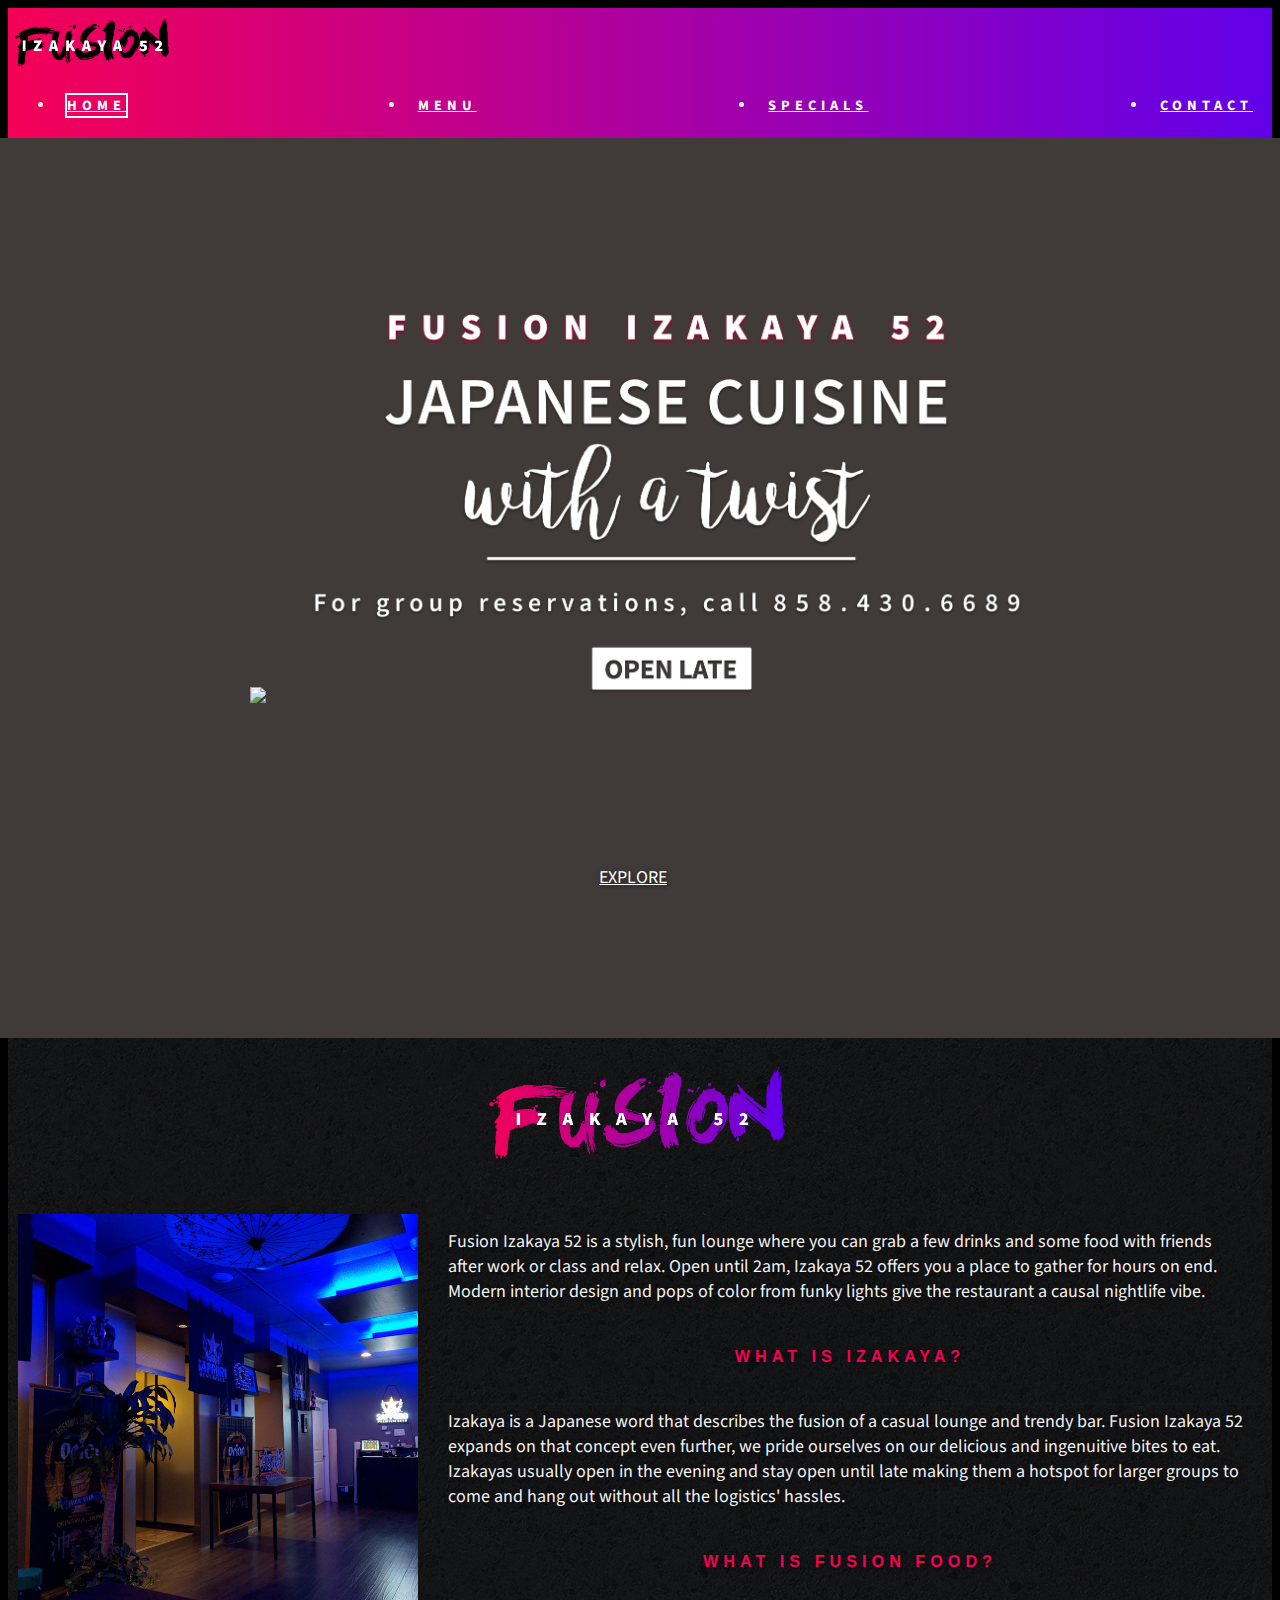
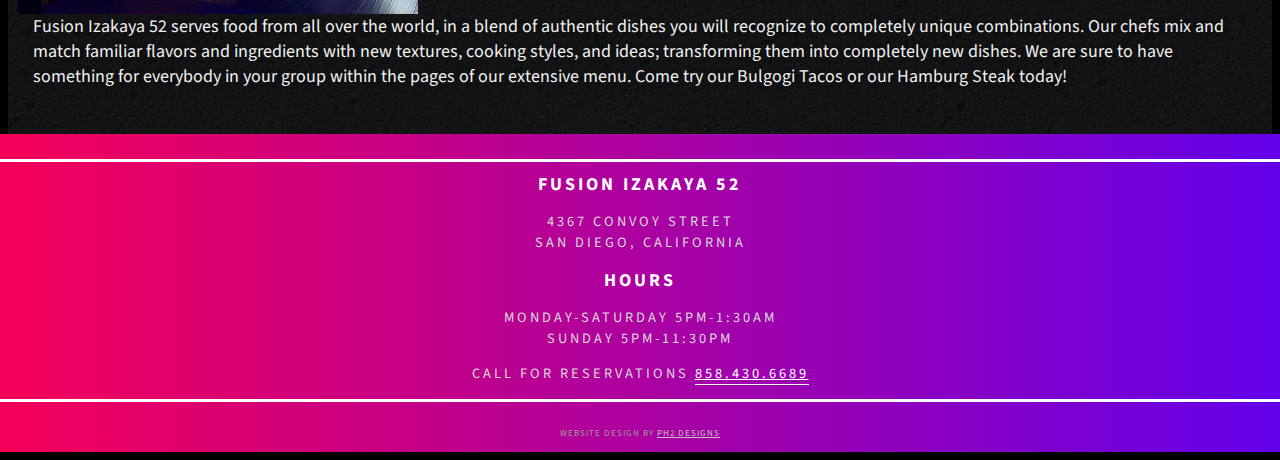
==== commit f6cd0a2c: "updated email" ====
--- a/index.html
+++ b/index.html
@@ -71,8 +71,8 @@
 				Sunday 5PM-11:30PM</p>
 				<p class="res">Call for reservations <a href="tel:+1-858-430-6689">858.430.6689</a></p>
 			</div>
+			<p class="copyright">Website design by <a href="mailto:ph2webdesign@gmail.com">PH2 Designs</a></p>
 		</footer>
-		<p class="copyright">Website design by <a href="mailto:ph2designs@gmail.com">PH2 Designs</a></p>
 	</div> <!-- end content -->
 
 <!-- put js files here -->
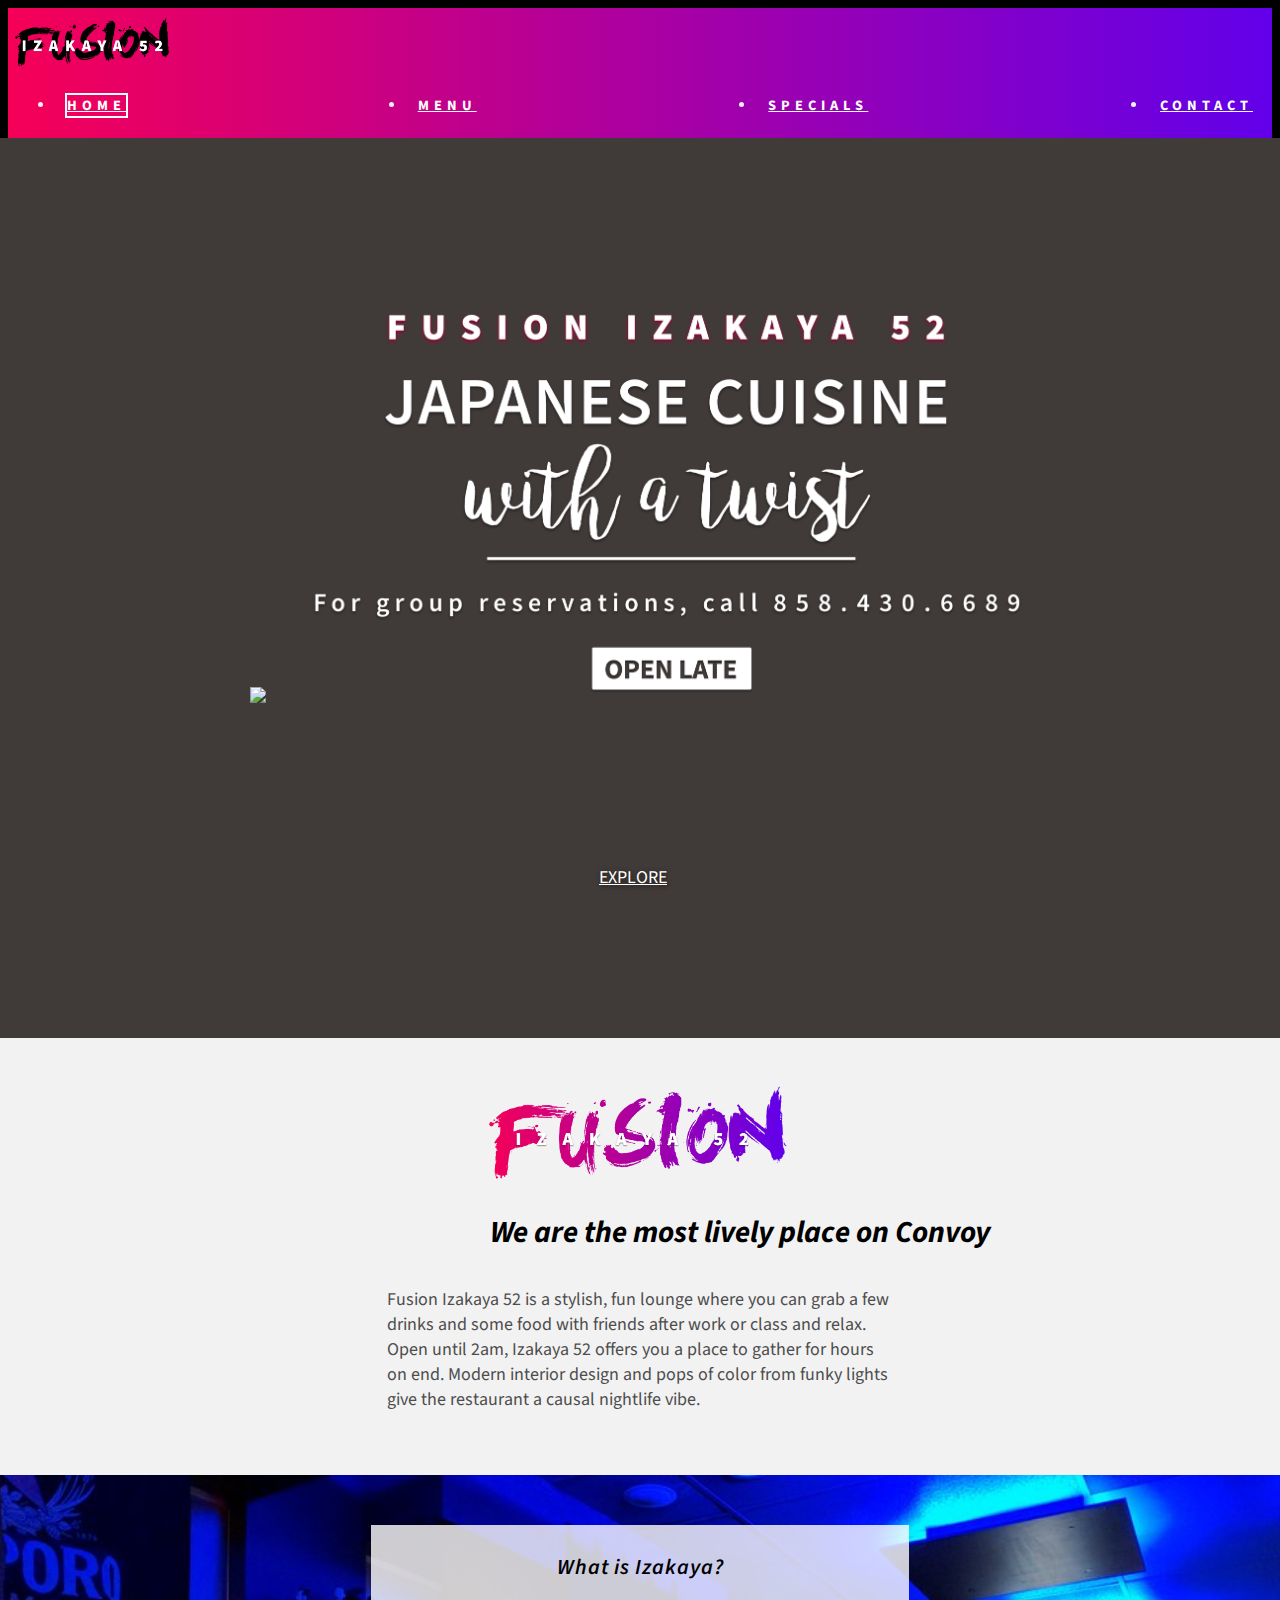
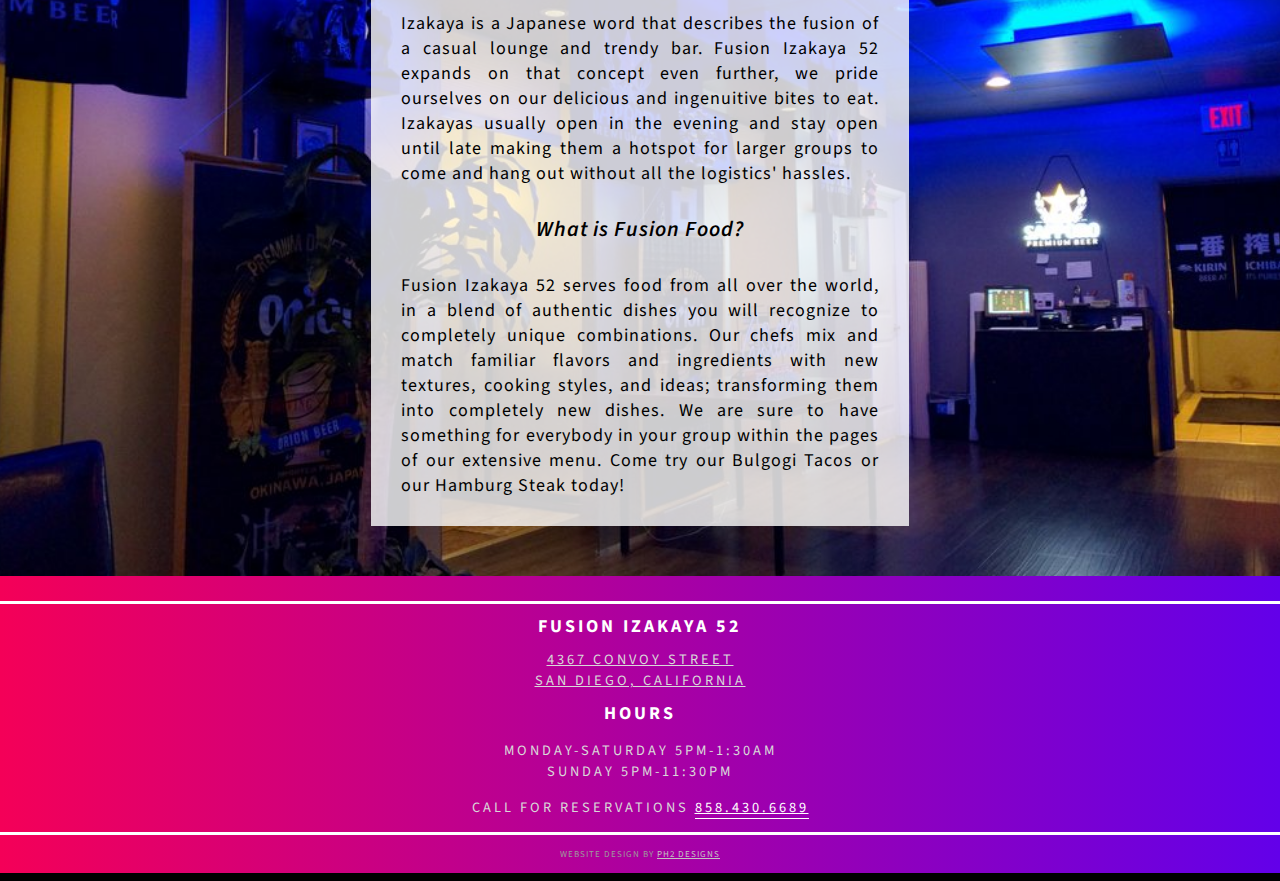
==== commit 31705feb: "updated our story" ====
--- a/index.html
+++ b/index.html
@@ -43,6 +43,38 @@
 				</div>
 		</div>
 
+
+
+		<div class="about row no-pad">
+				<img src="assets/img/logo-new-2.png" class="logo-about">
+					<h3>We are the most lively place on Convoy</h3>
+					<p>
+						Fusion Izakaya 52 is a stylish, fun lounge where you can grab a few drinks and some food with friends after work or class and relax. Open until 2am, Izakaya 52 offers you a place to gather for hours on end. Modern interior design and pops of color from funky lights give the restaurant a causal nightlife vibe.
+					</p>
+		</div>
+
+		<div class="questions-section row no-pad">
+			<div class="white-bg">
+				<h2 class="question">What is Izakaya?</h2>
+				<p>
+					Izakaya is a Japanese word that describes the fusion of a casual lounge and trendy bar. Fusion Izakaya 52 expands on that concept even further, we pride ourselves on our delicious and ingenuitive bites to eat. Izakayas usually open in the evening and stay open until late making them a hotspot for larger groups to come and hang out without all the logistics' hassles.
+				</p>
+				<h2 class="question">What is Fusion Food?</h2>
+				<p>
+					Fusion Izakaya 52 serves food from all over the world, in a blend of authentic dishes you will recognize to completely unique combinations. Our chefs mix and match familiar flavors and ingredients with new textures, cooking styles, and ideas; transforming them into completely new dishes. We are sure to have something for everybody in your group within the pages of our extensive menu. Come try our Bulgogi Tacos or our Hamburg Steak today!
+				</p>
+			</div>
+		</div>
+
+
+
+
+
+
+
+
+
+<!--
 		<div class="row">
 				<img src="assets/img/logo-new-2.png" class="logo-about">
 				<div class="about">
@@ -60,11 +92,12 @@
 					</p>
 				</div>
 		</div>
+	-->
 
 		<footer class="row no-pad gradient">
 			<div class="footer-content col-xs-offset-1 col-xs-10 col-md-offset-3 col-md-6">
 				<h5>Fusion Izakaya 52</h5>
-				<p>4367 Convoy Street<br>San Diego, California</p>
+				<a href="https://www.google.com/maps/place/Fusion+Izakaya+52/@32.8194267,-117.1565927,17z/data=!3m1!4b1!4m2!3m1!1s0x80dbffeb44096211:0x2c039078b11c6b01" target="_blank">4367 Convoy Street<br>San Diego, California</a>
 
 				<h5>Hours</h5>
 				<p>Monday-Saturday 5PM-1:30AM<br>
--- a/assets/css/style.css
+++ b/assets/css/style.css
@@ -23,6 +23,18 @@
   color: #F1F1F1;
   text-shadow: 1px 1px 5px rgba(0, 0, 0, 0.6);
   font-size: 1rem; }
+
+h3 {
+  margin: 7px 0;
+  padding: 0;
+  font-size: 1.7rem;
+  width: 100%;
+  padding: 0 100px;
+  color: black;
+  font-style: italic;
+  text-shadow: none;
+  font-weight: bold;
+  text-align: center; }
 
 h5 {
   margin-top: 10px;
@@ -263,7 +275,7 @@
 footer {
   position: relative;
   margin-top: 100px;
-  padding-bottom: 50px;
+  padding-bottom: 38px;
   font-size: 0.8rem;
   text-transform: uppercase;
   letter-spacing: 3px;
@@ -279,6 +291,8 @@
     margin-top: 25px;
     border: 3px solid white;
     text-shadow: none; }
+    footer .footer-content a {
+      color: inherit; }
     footer .footer-content .res {
       font-size: 0.8rem; }
       footer .footer-content .res a {
@@ -350,21 +364,6 @@
   .category-label {
     width: 150;
     font-size: 1rem; } }
-h2 {
-  color: #F50057;
-  font-family: helvetica-bold, sans-serif;
-  text-transform: uppercase;
-  font-weight: bold;
-  letter-spacing: 5px;
-  font-size: 0.9rem !important;
-  text-align: center; }
-
-h3 {
-  text-transform: uppercase;
-  margin: 7px 0;
-  padding: 0;
-  font-size: 20px; }
-
 .picture-about {
   height: 400px;
   width: 400px;
@@ -380,12 +379,37 @@
   margin: 0 auto; }
 
 .about {
-  margin: 30px auto; }
-  .about h2 {
-    padding: 10px; }
+  margin: 30px auto;
+  padding: 30px 30%;
+  background: #f2f2f2; }
   .about p {
-    color: #F1F1F1;
-    padding: 15px; }
+    color: #4d4d4d;
+    padding: 15px;
+    text-shadow: none; }
+
+.questions-section {
+  padding: 50px;
+  background: url("../img/interior.jpg") center center/cover no-repeat; }
+  .questions-section .white-bg {
+    width: 40%;
+    padding: 10px 30px;
+    text-align: justify;
+    margin: 0 auto;
+    background-color: rgba(255, 255, 255, 0.8);
+    color: black;
+    text-shadow: none;
+    letter-spacing: 1px; }
+
+h2 {
+  margin: 7px 0;
+  padding: 10px 0;
+  font-size: 1.2rem;
+  width: 100%;
+  color: black;
+  font-style: italic;
+  text-shadow: none;
+  font-weight: 600;
+  text-align: center; }
 
 b {
   color: #F1F1F1; }
